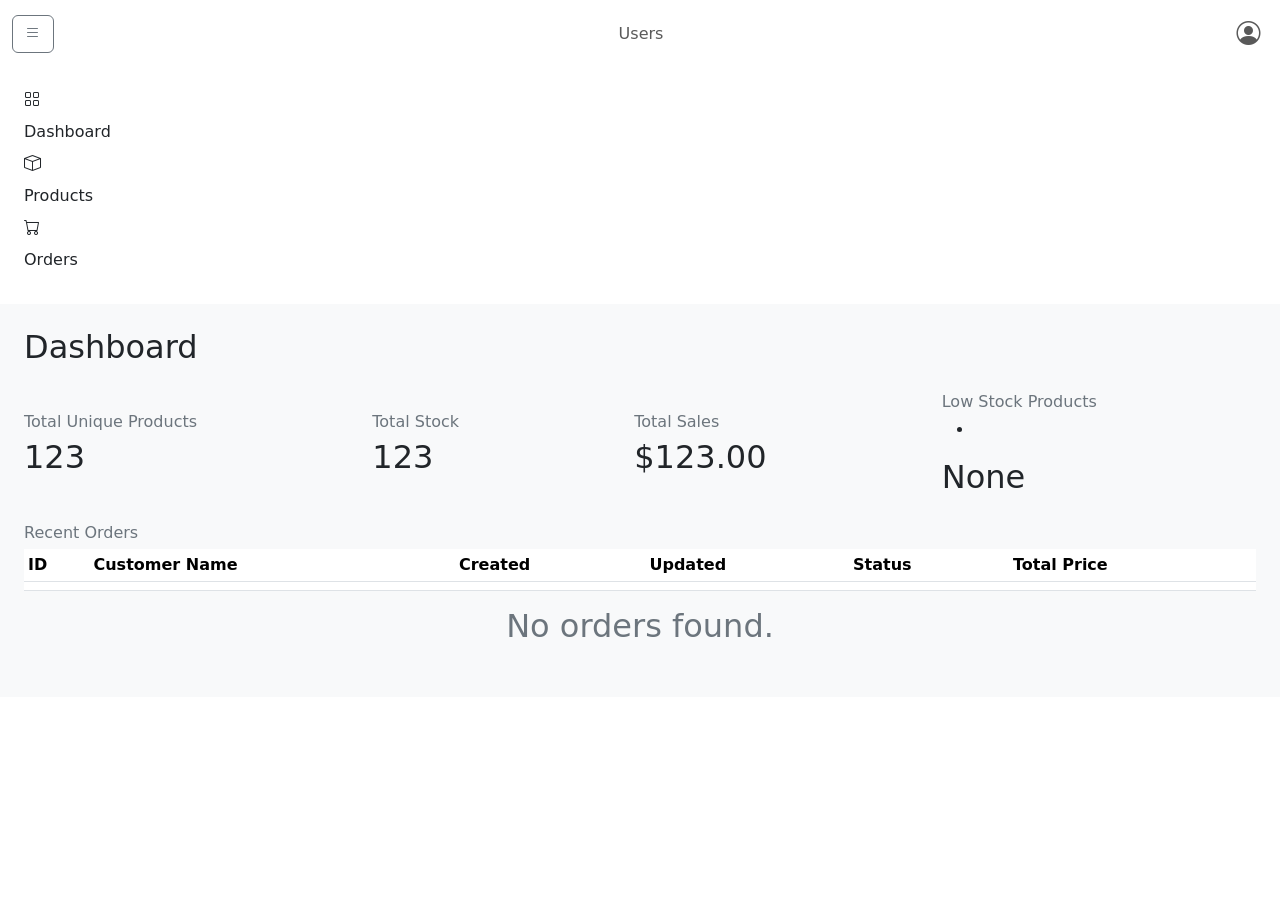
==== src/main/resources/templates/dashboard.html @ de239610 "Updated UI, added orders page, and using multiple controllers now" ====
<!DOCTYPE html>
<html xmlns="http://www.w3.org/1999/xhtml" xmlns:th="http://www.thymeleaf.org">

<head>
    <title>Inventory - Dashboard</title>
    <meta http-equiv="Content-Type" content="text/html; charset=UTF-8" />
    <meta name="viewport" content="width=device-width, initial-scale=1.0" />
    <link href="https://cdn.jsdelivr.net/npm/bootstrap@5.3.3/dist/css/bootstrap.min.css" rel="stylesheet"
        integrity="sha384-QWTKZyjpPEjISv5WaRU9OFeRpok6YctnYmDr5pNlyT2bRjXh0JMhjY6hW+ALEwIH" crossorigin="anonymous">
    <link rel="stylesheet" href="https://cdn.jsdelivr.net/npm/bootstrap-icons@1.11.3/font/bootstrap-icons.min.css">
    <link rel="stylesheet" th:href="@{/css/style.css}">
</head>

<body>

    <div class="container-fluid p-0">
        <nav class="navbar fixed-top navbar-expand bg-white">
            <div class="container-fluid">
                <button class="navbar-toggler" type="button" data-bs-toggle="collapse"
                    data-bs-target="#navbarSupportedContent" aria-controls="navbarSupportedContent"
                    aria-expanded="false" aria-label="Toggle navigation">
                    <span class="navbar-toggler-icon"></span>
                </button>
                <div class="collapse navbar-collapse" id="navbarSupportedContent">
                    <ul class="navbar-nav me-auto mb-lg-0 w-100 align-items-center justify-content-between">
                        <li class="nav-item">
                            <button class="btn btn-outline-secondary offcanvasSidebarToggle" type="button"
                                data-bs-toggle="offcanvas" data-bs-target="#offcanvasSidebar"
                                aria-controls="offcanvasSidebar" id="sidebarToggle">

                                <i class="bi bi-list"></i>
                            </button>
                        </li>
                        </li>
                        <div sec:authorize="hasAuthority('ADMIN')">
                            <li class="nav-item">
                                <a class="nav-link" href="/users">Users</a>
                            </li>
                        </div>
                        <li class="nav-item dropdown">
                            <a class="nav-link" href="#" id="profileDropdown" role="button" data-bs-toggle="dropdown"
                                aria-expanded="false">
                                <i class="bi bi-person-circle fs-4"></i>
                            </a>
                            <ul class="dropdown-menu dropdown-menu-end" aria-labelledby="profileDropdown">
                                <li><a class="dropdown-item" href="/profile">Profile</a></li>
                                <li>
                                    <form th:action="@{/logout}" method="post">
                                        <input type="submit" class="dropdown-item" value="Logout">
                                    </form>
                                </li>
                            </ul>
                        </li>
                    </ul>
                </div>
            </div>
        </nav>

        <!-- Offcanvas sidebar -->
        <div class="sidebar offcanvasSidebar p-4 offcanvas offcanvas-start" tabindex="-1" id="offcanvasSidebar"
            aria-labelledby="offcanvasSidebarLabel">

            <div class="offcanvas-header">
                <button type="button" class="btn-close text-white" data-bs-dismiss="offcanvas"
                    aria-label="Close"></button>
            </div>

            <a class="navbar-brand fs-2 text-white" href="/dashboard">Inventory</a>

            <ul class="offcanvas-body navbar-nav pt-3">
                <li class="nav-item">
                    <i class="bi bi-grid"></i>
                    <a class="nav-link" href="/dashboard">Dashboard</a>
                </li>
                <li class="nav-item">
                    <i class="bi bi-box"></i>
                    <a class="nav-link" href="/products">Products</a>
                </li>
                <li class="nav-item">
                    <i class="bi bi-cart"></i>
                    <a class="nav-link" href="/orders">Orders</a>
                </li>
            </ul>
        </div>

        <!-- Main sidebar -->
        <div class="sidebar p-4">
            <a class="navbar-brand fs-2 text-white" href="/dashboard">Inventory</a>
            <ul class="navbar-nav pt-3">
                <li class="nav-item">
                    <i class="bi bi-grid"></i>
                    <a class="nav-link" href="/dashboard">Dashboard</a>
                </li>
                <li class="nav-item">
                    <i class="bi bi-box"></i>
                    <a class="nav-link" href="/products">Products</a>
                </li>
                <li class="nav-item">
                    <i class="bi bi-cart"></i>
                    <a class="nav-link" href="/orders">Orders</a>
                </li>
            </ul>
        </div>

        <div class="main-content">
            <div class="content flex-grow-1 p-4 bg-body-tertiary">
                <h2>Dashboard</h2>
                <div class="products-content border-0 pt-3">
                    <div class="d-flex flex-row gap-3 flex-wrap">
                        <div
                            class="dashboard-section d-flex flex-grow-1 justify-content-between gap-3 align-items-center">
                            <div>
                                <div class="text-secondary mb-1">Total Unique Products</div>
                                <h2 th:text="${products.size()}">123</h2>
                            </div>
                        </div>
                        <div
                            class="dashboard-section d-flex flex-grow-1 justify-content-between gap-3 align-items-center">
                            <div>
                                <div class="text-secondary mb-1">Total Stock</div>
                                <h2 th:text="${totalStock} ? ${totalStock} : 'None' ">123</h2>
                            </div>
                        </div>
                        <div
                            class="dashboard-section d-flex flex-grow-1 justify-content-between gap-3 align-items-center">
                            <div>
                                <div class="text-secondary mb-1">Total Sales</div>
                                <h2 th:text="'$' + ${totalSales}">$123.00</h2>
                            </div>
                        </div>
                        <div
                            class="dashboard-section d-flex flex-grow-1 justify-content-between gap-3 align-items-center">
                            <div>
                                <div class="text-secondary mb-1">Low Stock Products</div>
                                <ul th:if="${lowStockProducts.size() > 0}" th:each="product : ${lowStockProducts}">
                                    <li th:text="${product.name + ', Qty: ' + product.quantity}">
                                    </li>
                                </ul>
                                <div th:if="${lowStockProducts.size() == 0}">
                                    <h2>None</h2>
                                </div>
                            </div>
                        </div>
                    </div>

                    <div class="d-flex flex-column flex-grow-1 gap-3 mt-3">
                        <div class="dashboard-section d-flex h-100 justify-content-between gap-3 align-items-center">
                            <div class="d-flex flex-column h-100 w-100">
                                <div class="text-secondary mb-1">Recent Orders</div>
                                <div th:if="${orders.size() > 0}" class="table-responsive">
                                    <table class="table table-hover table-sm">
                                        <thead>
                                            <tr>
                                                <th scope="col">ID</th>
                                                <th scope="col">Customer Name</th>
                                                <th scope="col">Created</th>
                                                <th scope="col">Updated</th>
                                                <th scope="col">Status</th>
                                                <th scope="col">Total Price</th>
                                            </tr>
                                        </thead>
                                        <tbody>
                                            <tr th:each="order : ${searchResults == null ? orders : searchResults }">
                                                <td>
                                                    <span th:text="${order.id}"></span>
                                                </td>
                                                <td>
                                                    <span th:text="${order.customerName}"></span>
                                                </td>
                                                <td>
                                                    <span th:text="${order.createdAt}"></span>
                                                </td>
                                                <td>
                                                    <span th:text="${order.updatedAt}"></span>
                                                </td>
                                                <td>
                                                    <span th:text="${order.status}"></span>
                                                </td>
                                                <td>
                                                    <span th:text="${' $' + order.totalPrice}"></span>
                                                </td>
                                            </tr>
                                        </tbody>

                                    </table>
                                </div>
                                <div th:if="${orders.size() == 0}" class="text-center align-content-center h-100">
                                    <h2 class="text-secondary" style="margin-bottom: 28px;">No orders found.</h2>
                                </div>
                            </div>
                        </div>
                    </div>
                </div>
            </div>

            <script src="https://code.jquery.com/jquery-3.6.0.min.js"></script>
            <script src="https://cdn.jsdelivr.net/npm/bootstrap@5.3.3/dist/js/bootstrap.bundle.min.js"
                integrity="sha384-YvpcrYf0tY3lHB60NNkmXc5s9fDVZLESaAA55NDzOxhy9GkcIdslK1eN7N6jIeHz"
                crossorigin="anonymous">
                </script>
            <script type="text/javascript" th:src="@{/js/script.js}"></script>

            <script th:inline="javascript">
                const toastTrigger = document.getElementById('liveToastBtn');
                const toastLiveExample = document.getElementById('liveToast');
                const toastBootstrap = bootstrap.Toast.getOrCreateInstance(toastLiveExample);
                const toastMessage = document.getElementById("toast-message");

                let action = /*[[${message}]]*/ '';
                if (action !== null) {
                    switch (action) {
                        case 'addProduct':
                            toastMessage.innerText = "Added new product.";
                            break;
                        case 'editProduct':
                            toastMessage.innerText = "Saved product changes.";
                            break;
                        case 'deleteProduct':
                            toastMessage.innerText = "Deleted product.";
                            break;
                        case 'existingProduct':
                            toastMessage.innerText = "Product already exists.";
                            break;
                        default:
                            break;
                    }
                    toastBootstrap.show()
                }
            </script>
</body>

</html>
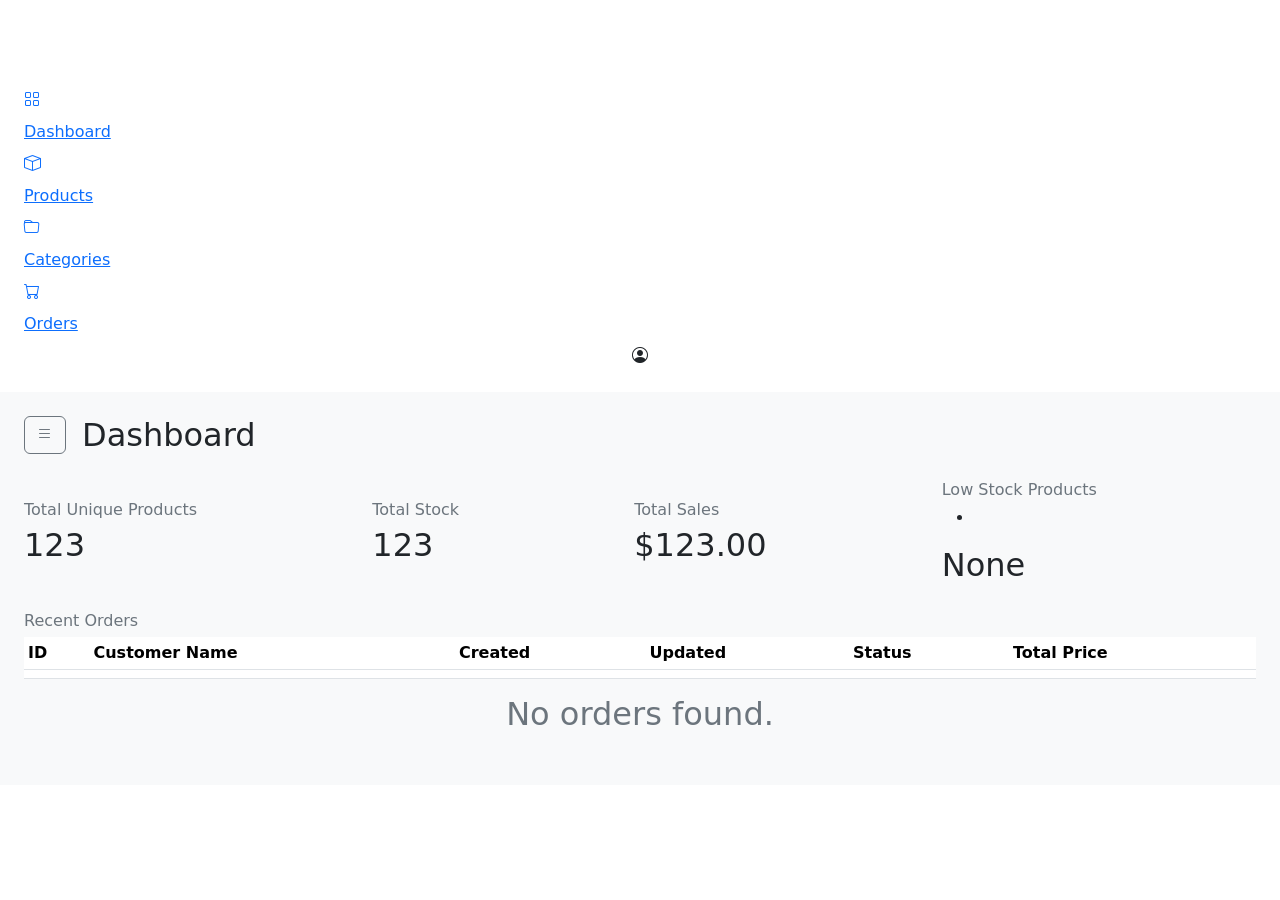
==== commit 24f2697d: "Changed all pages appearance, added extra user fields, added categories model, updated orders functi" ====
--- a/src/main/resources/templates/dashboard.html
+++ b/src/main/resources/templates/dashboard.html
@@ -12,99 +12,121 @@
 </head>
 
 <body>
-
     <div class="container-fluid p-0">
-        <nav class="navbar fixed-top navbar-expand bg-white">
-            <div class="container-fluid">
-                <button class="navbar-toggler" type="button" data-bs-toggle="collapse"
-                    data-bs-target="#navbarSupportedContent" aria-controls="navbarSupportedContent"
-                    aria-expanded="false" aria-label="Toggle navigation">
-                    <span class="navbar-toggler-icon"></span>
-                </button>
-                <div class="collapse navbar-collapse" id="navbarSupportedContent">
-                    <ul class="navbar-nav me-auto mb-lg-0 w-100 align-items-center justify-content-between">
-                        <li class="nav-item">
-                            <button class="btn btn-outline-secondary offcanvasSidebarToggle" type="button"
-                                data-bs-toggle="offcanvas" data-bs-target="#offcanvasSidebar"
-                                aria-controls="offcanvasSidebar" id="sidebarToggle">
-
-                                <i class="bi bi-list"></i>
-                            </button>
-                        </li>
-                        </li>
-                        <div sec:authorize="hasAuthority('ADMIN')">
-                            <li class="nav-item">
-                                <a class="nav-link" href="/users">Users</a>
-                            </li>
-                        </div>
-                        <li class="nav-item dropdown">
-                            <a class="nav-link" href="#" id="profileDropdown" role="button" data-bs-toggle="dropdown"
-                                aria-expanded="false">
-                                <i class="bi bi-person-circle fs-4"></i>
-                            </a>
-                            <ul class="dropdown-menu dropdown-menu-end" aria-labelledby="profileDropdown">
-                                <li><a class="dropdown-item" href="/profile">Profile</a></li>
-                                <li>
-                                    <form th:action="@{/logout}" method="post">
-                                        <input type="submit" class="dropdown-item" value="Logout">
-                                    </form>
-                                </li>
-                            </ul>
-                        </li>
-                    </ul>
-                </div>
-            </div>
-        </nav>
 
         <!-- Offcanvas sidebar -->
         <div class="sidebar offcanvasSidebar p-4 offcanvas offcanvas-start" tabindex="-1" id="offcanvasSidebar"
             aria-labelledby="offcanvasSidebarLabel">
-
             <div class="offcanvas-header">
                 <button type="button" class="btn-close text-white" data-bs-dismiss="offcanvas"
                     aria-label="Close"></button>
             </div>
-
             <a class="navbar-brand fs-2 text-white" href="/dashboard">Inventory</a>
-
-            <ul class="offcanvas-body navbar-nav pt-3">
-                <li class="nav-item">
-                    <i class="bi bi-grid"></i>
-                    <a class="nav-link" href="/dashboard">Dashboard</a>
-                </li>
-                <li class="nav-item">
-                    <i class="bi bi-box"></i>
-                    <a class="nav-link" href="/products">Products</a>
-                </li>
-                <li class="nav-item">
-                    <i class="bi bi-cart"></i>
-                    <a class="nav-link" href="/orders">Orders</a>
-                </li>
-            </ul>
+            <div class="d-flex justify-content-between flex-column h-100">
+                <ul class="navbar-nav pt-3">
+                    <li class="nav-item">
+                        <a class="nav-item-group" href="/dashboard">
+                            <i class="bi bi-grid"></i>
+                            <span class="nav-link">Dashboard</span>
+                        </a>
+                    </li>
+                    <li class="nav-item">
+                        <a class="nav-item-group" href="/products">
+                            <i class="bi bi-box"></i>
+                            <span class="nav-link">Products</span>
+                        </a>
+                    </li>
+                    <li class="nav-item">
+                        <a class="nav-item-group" href="/categories">
+                            <i class="bi bi-folder"></i>
+                            <span class="nav-link">Categories</span>
+                        </a>
+                    </li>
+                    <li class="nav-item">
+                        <a class="nav-item-group" href="/orders">
+                            <i class="bi bi-cart"></i>
+                            <span class="nav-link">Orders</span>
+                        </a>
+                    </li>
+                </ul>
+
+                <div class="d-flex justify-content-center">
+                    <a class="nav-link" href="#" id="profileDropdown" role="button" data-bs-toggle="dropdown"
+                        aria-expanded="false">
+                        <i class="bi bi-person-circle pe-0"></i>
+                    </a>
+                    <ul class="dropdown-menu dropdown-menu-end" aria-labelledby="profileDropdown">
+                        <li><a class="dropdown-item" href="/profile">Profile</a></li>
+                        <li>
+                            <form th:action="@{/logout}" method="post">
+                                <input type="submit" class="dropdown-item" value="Logout">
+                            </form>
+                        </li>
+                    </ul>
+                </div>
+            </div>
         </div>
 
         <!-- Main sidebar -->
         <div class="sidebar p-4">
             <a class="navbar-brand fs-2 text-white" href="/dashboard">Inventory</a>
-            <ul class="navbar-nav pt-3">
-                <li class="nav-item">
-                    <i class="bi bi-grid"></i>
-                    <a class="nav-link" href="/dashboard">Dashboard</a>
-                </li>
-                <li class="nav-item">
-                    <i class="bi bi-box"></i>
-                    <a class="nav-link" href="/products">Products</a>
-                </li>
-                <li class="nav-item">
-                    <i class="bi bi-cart"></i>
-                    <a class="nav-link" href="/orders">Orders</a>
-                </li>
-            </ul>
+
+            <div class="d-flex justify-content-between flex-column h-100">
+                <ul class="navbar-nav pt-3">
+                    <li class="nav-item">
+                        <a class="nav-item-group" href="/dashboard">
+                            <i class="bi bi-grid"></i>
+                            <span class="nav-link">Dashboard</span>
+                        </a>
+                    </li>
+                    <li class="nav-item">
+                        <a class="nav-item-group" href="/products">
+                            <i class="bi bi-box"></i>
+                            <span class="nav-link">Products</span>
+                        </a>
+                    </li>
+                    <li class="nav-item">
+                        <a class="nav-item-group" href="/categories">
+                            <i class="bi bi-folder"></i>
+                            <span class="nav-link">Categories</span>
+                        </a>
+                    </li>
+                    <li class="nav-item">
+                        <a class="nav-item-group" href="/orders">
+                            <i class="bi bi-cart"></i>
+                            <span class="nav-link">Orders</span>
+                        </a>
+                    </li>
+                </ul>
+
+                <div class="d-flex justify-content-center">
+                    <a class="nav-link" href="#" id="profileDropdown" role="button" data-bs-toggle="dropdown"
+                        aria-expanded="false">
+                        <i class="bi bi-person-circle pe-0"></i>
+                    </a>
+                    <ul class="dropdown-menu dropdown-menu-end" aria-labelledby="profileDropdown">
+                        <li><a class="dropdown-item" href="/profile">Profile</a></li>
+                        <li>
+                            <form th:action="@{/logout}" method="post">
+                                <input type="submit" class="dropdown-item" value="Logout">
+                            </form>
+                        </li>
+                    </ul>
+                </div>
+            </div>
         </div>
 
         <div class="main-content">
             <div class="content flex-grow-1 p-4 bg-body-tertiary">
-                <h2>Dashboard</h2>
+                <div class="d-flex gap-3 align-items-start">
+                    <button class="btn btn-outline-secondary offcanvasSidebarToggle" type="button"
+                        data-bs-toggle="offcanvas" data-bs-target="#offcanvasSidebar" aria-controls="offcanvasSidebar"
+                        id="sidebarToggle">
+                        <i class="bi bi-list"></i>
+                    </button>
+                    <h2>Dashboard</h2>
+                </div>
+
                 <div class="products-content border-0 pt-3">
                     <div class="d-flex flex-row gap-3 flex-wrap">
                         <div
@@ -132,8 +154,9 @@
                             class="dashboard-section d-flex flex-grow-1 justify-content-between gap-3 align-items-center">
                             <div>
                                 <div class="text-secondary mb-1">Low Stock Products</div>
-                                <ul th:if="${lowStockProducts.size() > 0}" th:each="product : ${lowStockProducts}">
-                                    <li th:text="${product.name + ', Qty: ' + product.quantity}">
+                                <ul th:if="${lowStockProducts.size() > 0}">
+                                    <li th:each="product : ${lowStockProducts}">
+                                        <span th:text="${product.name + ', Qty: ' + product.quantity}"></span>
                                     </li>
                                 </ul>
                                 <div th:if="${lowStockProducts.size() == 0}">
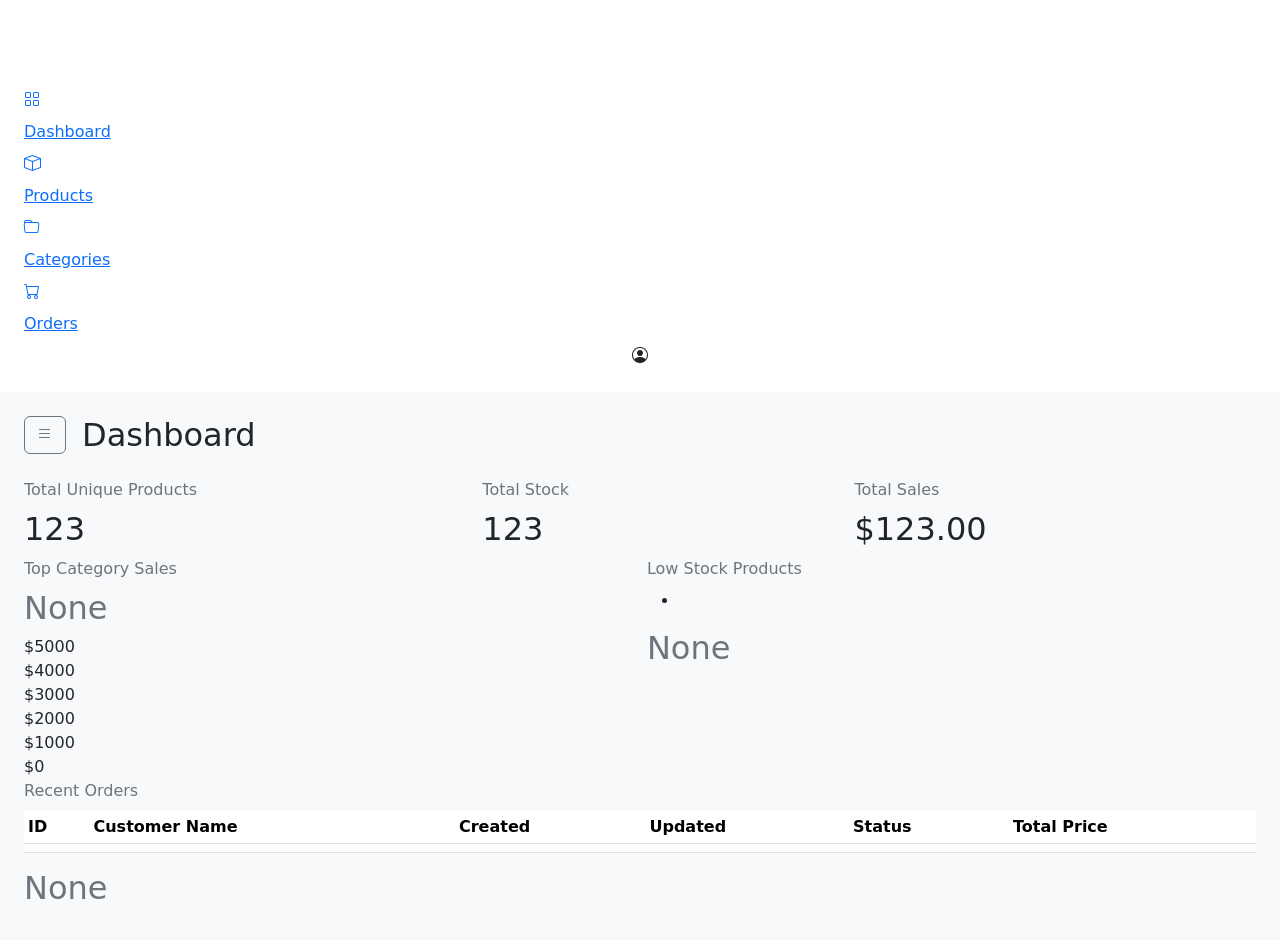
==== commit b186e3f7: "Added dynamic category sales metric to dashboard" ====
--- a/src/main/resources/templates/dashboard.html
+++ b/src/main/resources/templates/dashboard.html
@@ -127,49 +127,96 @@
                     <h2>Dashboard</h2>
                 </div>
 
-                <div class="products-content border-0 pt-3">
+                <div class="products-content border-0 pt-3 gap-3">
                     <div class="d-flex flex-row gap-3 flex-wrap">
                         <div
                             class="dashboard-section d-flex flex-grow-1 justify-content-between gap-3 align-items-center">
                             <div>
-                                <div class="text-secondary mb-1">Total Unique Products</div>
+                                <div class="text-secondary mb-2">Total Unique Products</div>
                                 <h2 th:text="${products.size()}">123</h2>
                             </div>
                         </div>
                         <div
                             class="dashboard-section d-flex flex-grow-1 justify-content-between gap-3 align-items-center">
                             <div>
-                                <div class="text-secondary mb-1">Total Stock</div>
+                                <div class="text-secondary mb-2">Total Stock</div>
                                 <h2 th:text="${totalStock} ? ${totalStock} : 'None' ">123</h2>
                             </div>
                         </div>
                         <div
                             class="dashboard-section d-flex flex-grow-1 justify-content-between gap-3 align-items-center">
                             <div>
-                                <div class="text-secondary mb-1">Total Sales</div>
+                                <div class="text-secondary mb-2">Total Sales</div>
                                 <h2 th:text="'$' + ${totalSales}">$123.00</h2>
                             </div>
                         </div>
+                    </div>
+
+                    <div class="d-flex flex-row gap-3 flex-wrap">
+                        <div class="dashboard-section d-flex flex-grow-1">
+
+                            <div class="graph-metric-container">
+                                <div class="text-secondary mb-2">Top Category Sales</div>
+
+                                <div th:if="${topFiveCategorySales.size() == 0}">
+                                    <h2 class="text-secondary">None</h2>
+                                </div>
+
+                                <div th:if="${topFiveCategorySales.size() > 0}" class="topCategorySalesGraph"
+                                    id="topCategorySalesGraph">
+
+                                    <div class="metric-bar-y-axis">
+                                        <div class="metric-bar-y-axis-item">$5000</div>
+                                        <div class="metric-bar-y-axis-item">$4000</div>
+                                        <div class="metric-bar-y-axis-item">$3000</div>
+                                        <div class="metric-bar-y-axis-item">$2000</div>
+                                        <div class="metric-bar-y-axis-item">$1000</div>
+                                        <div class="metric-bar-y-axis-item">$0</div>
+                                    </div>
+
+                                    <div class="d-flex flex-column" style="padding-left: 1.4rem;">
+                                        <div class="metric-bar-element-group">
+                                            <div class="metric-bar-element"
+                                                th:each="categorySalesItem : ${topFiveCategorySales}">
+                                                <div class="metric-bar" th:id="${categorySalesItem.category + 'Metric'}"
+                                                    th:data-value="${#numbers.formatInteger(categorySalesItem.salesValue, 0)}">
+                                                </div>
+                                            </div>
+                                        </div>
+
+                                        <div th:if="${topFiveCategorySales.size() > 0}" class="metric-bar-x-axis">
+                                            <div th:each="categorySalesItem : ${topFiveCategorySales}"
+                                                class="metric-bar-x-axis-item">
+                                                <div th:text="${categorySalesItem.category}"></div>
+                                            </div>
+                                        </div>
+                                    </div>
+                                </div>
+                            </div>
+                        </div>
+
                         <div
-                            class="dashboard-section d-flex flex-grow-1 justify-content-between gap-3 align-items-center">
-                            <div>
-                                <div class="text-secondary mb-1">Low Stock Products</div>
+                            class="dashboard-section d-flex flex-grow-1 justify-content-between gap-3 align-items-start">
+                            <div class="w-100 h-100">
+                                <div class="text-secondary mb-2">Low Stock Products</div>
                                 <ul th:if="${lowStockProducts.size() > 0}">
                                     <li th:each="product : ${lowStockProducts}">
                                         <span th:text="${product.name + ', Qty: ' + product.quantity}"></span>
                                     </li>
                                 </ul>
                                 <div th:if="${lowStockProducts.size() == 0}">
-                                    <h2>None</h2>
+                                    <h2 class="text-secondary">None</h2>
                                 </div>
                             </div>
                         </div>
                     </div>
 
-                    <div class="d-flex flex-column flex-grow-1 gap-3 mt-3">
-                        <div class="dashboard-section d-flex h-100 justify-content-between gap-3 align-items-center">
+
+                    <div class="dashboard-section d-flex flex-grow-1">
+                        <div class="d-flex flex-column flex-grow-1">
                             <div class="d-flex flex-column h-100 w-100">
-                                <div class="text-secondary mb-1">Recent Orders</div>
+                                <div class="text-secondary mb-2">Recent Orders</div>
+
                                 <div th:if="${orders.size() > 0}" class="table-responsive">
                                     <table class="table table-hover table-sm">
                                         <thead>
@@ -207,49 +254,50 @@
 
                                     </table>
                                 </div>
-                                <div th:if="${orders.size() == 0}" class="text-center align-content-center h-100">
-                                    <h2 class="text-secondary" style="margin-bottom: 28px;">No orders found.</h2>
+
+                                <div th:if="${orders.size() == 0}">
+                                    <h2 class="text-secondary">None</h2>
                                 </div>
                             </div>
                         </div>
                     </div>
                 </div>
             </div>
-
-            <script src="https://code.jquery.com/jquery-3.6.0.min.js"></script>
-            <script src="https://cdn.jsdelivr.net/npm/bootstrap@5.3.3/dist/js/bootstrap.bundle.min.js"
-                integrity="sha384-YvpcrYf0tY3lHB60NNkmXc5s9fDVZLESaAA55NDzOxhy9GkcIdslK1eN7N6jIeHz"
-                crossorigin="anonymous">
-                </script>
-            <script type="text/javascript" th:src="@{/js/script.js}"></script>
-
-            <script th:inline="javascript">
-                const toastTrigger = document.getElementById('liveToastBtn');
-                const toastLiveExample = document.getElementById('liveToast');
-                const toastBootstrap = bootstrap.Toast.getOrCreateInstance(toastLiveExample);
-                const toastMessage = document.getElementById("toast-message");
-
-                let action = /*[[${message}]]*/ '';
-                if (action !== null) {
-                    switch (action) {
-                        case 'addProduct':
-                            toastMessage.innerText = "Added new product.";
-                            break;
-                        case 'editProduct':
-                            toastMessage.innerText = "Saved product changes.";
-                            break;
-                        case 'deleteProduct':
-                            toastMessage.innerText = "Deleted product.";
-                            break;
-                        case 'existingProduct':
-                            toastMessage.innerText = "Product already exists.";
-                            break;
-                        default:
-                            break;
-                    }
-                    toastBootstrap.show()
+        </div>
+
+        <script src="https://code.jquery.com/jquery-3.6.0.min.js"></script>
+        <script src="https://cdn.jsdelivr.net/npm/bootstrap@5.3.3/dist/js/bootstrap.bundle.min.js"
+            integrity="sha384-YvpcrYf0tY3lHB60NNkmXc5s9fDVZLESaAA55NDzOxhy9GkcIdslK1eN7N6jIeHz" crossorigin="anonymous">
+            </script>
+        <script type="text/javascript" th:src="@{/js/script.js}"></script>
+
+        <script th:inline="javascript">
+            const toastTrigger = document.getElementById('liveToastBtn');
+            const toastLiveExample = document.getElementById('liveToast');
+            const toastBootstrap = bootstrap.Toast.getOrCreateInstance(toastLiveExample);
+            const toastMessage = document.getElementById("toast-message");
+
+            let action = /*[[${message}]]*/ '';
+            if (action !== null) {
+                switch (action) {
+                    case 'addProduct':
+                        toastMessage.innerText = "Added new product.";
+                        break;
+                    case 'editProduct':
+                        toastMessage.innerText = "Saved product changes.";
+                        break;
+                    case 'deleteProduct':
+                        toastMessage.innerText = "Deleted product.";
+                        break;
+                    case 'existingProduct':
+                        toastMessage.innerText = "Product already exists.";
+                        break;
+                    default:
+                        break;
                 }
-            </script>
+                toastBootstrap.show()
+            }
+        </script>
 </body>
 
 </html>
